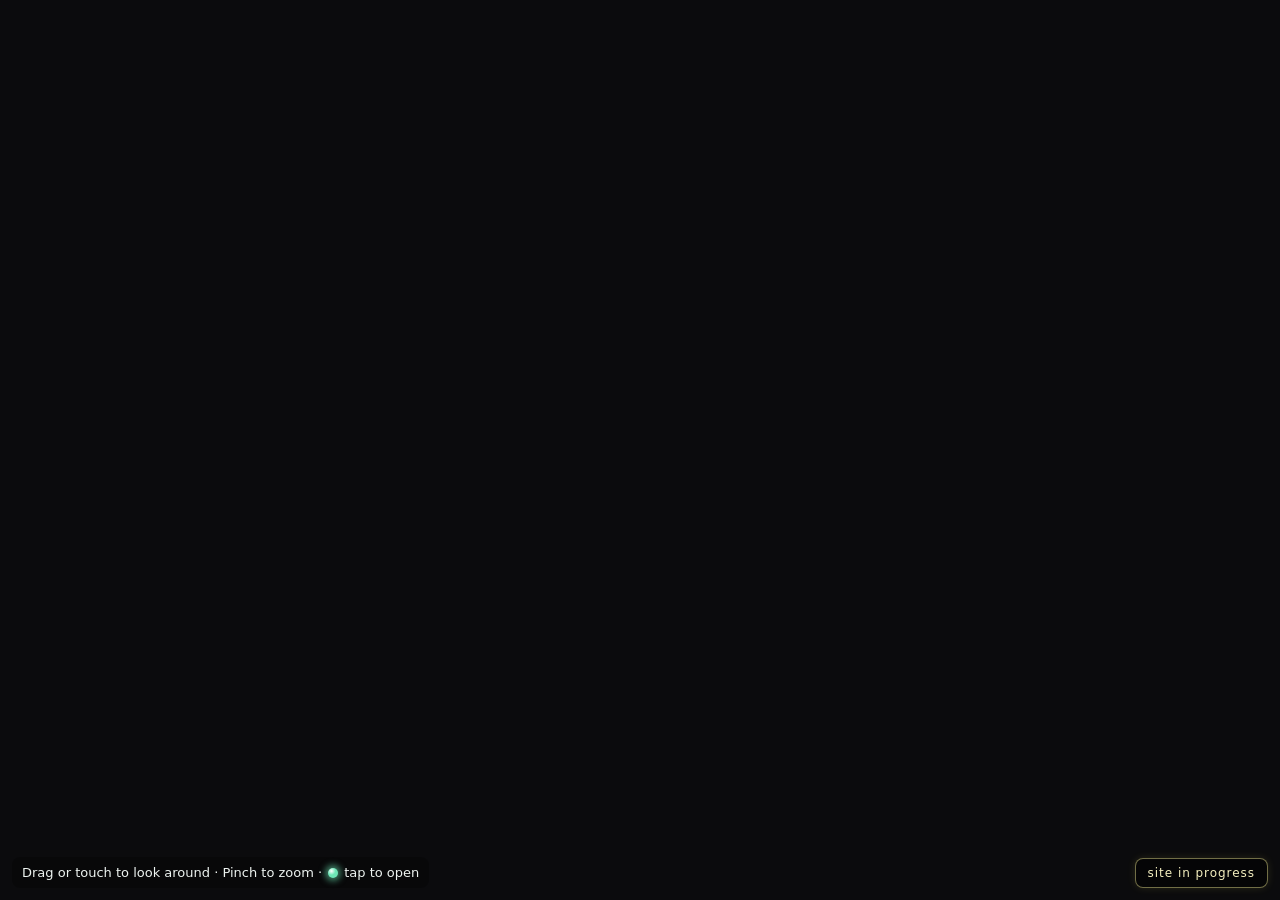
==== index.html @ 2a3e5e14 "fixing for mobile" ====
<!-- // ...existing code... -->
<!doctype html>
<html lang="en">
<head>
  <meta charset="utf-8" />
  <meta name="viewport" content="width=device-width,initial-scale=1" />
  <title>2110 Blue Lawn Road — 360° Room (Past Room)</title>

  <!-- link to external stylesheet -->
  <link rel="stylesheet" href="style.css">
</head>
<body>
  <div id="container" aria-label="360 room viewer"></div>
  <div class="hint"><span class="hint-nav">Drag or touch to look around · Pinch to zoom · </span><span class="legend-dot"></span> tap to open</div>
  <div class="wip-badge">site in progress</div>

  <!-- Overlay panels -->
  <div id="overlay" class="overlay" role="dialog" aria-hidden="true">
    <div class="panel" role="document">
      <div class="header">
        <h2 id="panel-title">Title</h2>
        <button id="closeBtn" class="close" aria-label="Close panel">✕</button>
      </div>
      <div class="content" id="panel-content">
        <!-- content injected -->
      </div>
    </div>
  </div>

  <!-- module script now in rooms.js -->
  <script type="module" src="rooms.js"></script>
</body>
</html>
<!-- // ...existing code... -->
---- style.css ----
:root {
  --bg: #0b0b0d;
  --panel-bg: rgba(10,10,12,0.96);
  --accent: #6ee7b7;
  --muted: #9aa3a8;
}
html,body { height:100%; margin:0; background:var(--bg); color:#ddd; font-family: Inter, Roboto, system-ui, sans-serif; -webkit-font-smoothing:antialiased; -moz-osx-font-smoothing:grayscale; }
#container { width:100%; height:100vh; position:relative; overflow:hidden; touch-action: none; }
canvas { display:block; width:100%; height:100%; }

/* Hotspot labels (HTML) */
.hotspot-label {
  position:absolute;
  transform:translate(-50%,-100%);
  pointer-events:none;
  color: #fff;
  font-size:13px;
  padding:6px 8px;
  background: linear-gradient(180deg, rgba(0,0,0,0.6), rgba(0,0,0,0.4));
  border-radius:6px;
  border:1px solid rgba(255,255,255,0.04);
  white-space:nowrap;
  opacity:0;
  transition:opacity .18s ease, transform .18s ease;
  will-change: transform, opacity;
}
.hotspot-label.visible { opacity:1; transform:translate(-50%,-120%) scale(1); pointer-events:auto; }

/* Hotspot screen dot (for click/tap) */
.hotspot-dot {
  position:absolute;
  width:18px;
  height:18px;
  border-radius:50%;
  background: radial-gradient(circle at 30% 30%, #fff 0%, transparent 45%), rgba(110,231,183,0.14);
  box-shadow: 0 0 14px 6px rgba(110,231,183,0.12), 0 0 28px 1px rgba(110,231,183,0.06);
  transform:translate(-50%,-50%);
  pointer-events:none;
}

/* Overlay panel */
.overlay {
  position:fixed;
  left:0; right:0; bottom:0;
  top:0;
  display:flex;
  align-items:center;
  justify-content:center;
  background: rgba(2,2,3,0.45);
  z-index:50;
  opacity:0;
  pointer-events:none;
  transition:opacity .28s ease;
}
.overlay.active {
  opacity:1;
  pointer-events:auto;
}
.panel {
  width:min(960px,96%);
  max-height:88vh;
  background: rgba(255,255,255,0.13);
  backdrop-filter: blur(26px) saturate(1.5);
  -webkit-backdrop-filter: blur(26px) saturate(1.5);
  border-radius:10px;
  border: 1px solid rgba(255,255,255,0.52);
  box-shadow: 0 12px 48px rgba(0,0,0,0.35), inset 0 1px 0 rgba(255,255,255,0.18);
  overflow:hidden;
  color:#fff;
  transform: translateY(16px);
  transition: transform .28s ease, opacity .28s ease;
  opacity:0;
}
.overlay.active .panel { transform: translateY(0); opacity:1; }

.panel .header {
  display:flex;
  align-items:center;
  justify-content:space-between;
  padding:14px 18px;
  border-bottom: 1px solid rgba(255,255,255,0.18);
  background: rgba(255,255,255,0.08);
}
.panel h2 { margin:0; font-size:16px; letter-spacing:0.2px; color:#fff; }
.close {
  background:transparent;
  border:0;
  color:rgba(255,255,255,0.6);
  font-size:18px;
  cursor:pointer;
  padding:6px;
}
.panel .content {
  padding:18px;
  overflow:auto;
  color:#eef2f0;
  background: transparent;
}

.text-scroll { max-height:60vh; overflow:auto; line-height:1.55; color:#eef2f0; font-size:15px; }
.text-scroll p { margin-top:0; margin-bottom:1em; color:#eef2f0; }
.muted { color:var(--muted); font-size:13px; }

.media { display:flex; gap:12px; flex-direction:column; align-items:stretch; }
video, img { width:100%; height:auto; border-radius:6px; background:#000; }
audio { width:100%; }

/* Room navigation bar */
#room-nav {
  position: fixed;
  top: 16px;
  left: 50%;
  transform: translateX(-50%);
  display: flex;
  gap: 8px;
  z-index: 100;
  pointer-events: auto;
}
.room-btn {
  background: rgba(10,10,12,0.78);
  border: 1px solid rgba(255,255,255,0.12);
  color: var(--muted);
  font-family: Inter, Roboto, system-ui, sans-serif;
  font-size: 13px;
  padding: 8px 16px;
  border-radius: 20px;
  cursor: pointer;
  transition: background .18s, color .18s, border-color .18s;
  white-space: nowrap;
  backdrop-filter: blur(6px);
  -webkit-backdrop-filter: blur(6px);
}
.room-btn:hover:not(:disabled) {
  background: rgba(110,231,183,0.12);
  border-color: rgba(110,231,183,0.35);
  color: #fff;
}
.room-btn.active {
  background: rgba(110,231,183,0.15);
  border-color: var(--accent);
  color: var(--accent);
}
.room-btn:disabled {
  opacity: 0.35;
  cursor: not-allowed;
}

/* Tiny UI hint */
.hint {
  position: absolute;
  left:12px;
  bottom:12px;
  font-size:13px;
  color:#eef4f1;
  background: rgba(0,0,0,0.28);
  padding:8px 10px;
  border-radius:8px;
  z-index:10;
  user-select:none;
  display: flex;
  align-items: center;
  gap: 6px;
}

/* Legend dot (matches 3-D hotspot appearance) */
.legend-dot {
  display: inline-block;
  flex-shrink: 0;
  width: 10px;
  height: 10px;
  border-radius: 50%;
  background: radial-gradient(circle at 35% 30%, #fff 0%, transparent 42%), #6ee7b7;
  box-shadow: 0 0 6px 3px rgba(110,231,183,0.55);
  animation: legend-pulse 3.2s ease-in-out infinite;
}

@keyframes legend-pulse {
  0%, 100% { transform: scale(1);    box-shadow: 0 0 5px 2px rgba(110,231,183,0.45); }
  50%       { transform: scale(1.4); box-shadow: 0 0 10px 5px rgba(110,231,183,0.8); }
}

/* Click / tap icon shown below each hotspot dot */
.hotspot-click-icon {
  position: absolute;
  transform: translate(-50%, 0);
  font-size: 20px;
  pointer-events: none;
  color: #6ee7b7;
  text-shadow: 0 0 8px rgba(110,231,183,0.9), 0 0 18px rgba(110,231,183,0.5);
  opacity: 0;
  transition: opacity 0.25s ease;
  animation: click-tap 2.8s ease-in-out infinite;
}
.hotspot-click-icon.visible { opacity: 1; }

@keyframes click-tap {
  0%   { transform: translate(-50%, 0)   scale(1);    opacity: 0.7;  }
  12%  { transform: translate(-50%, 2px) scale(0.78); opacity: 1;    }
  24%  { transform: translate(-50%, 0)   scale(1.28); opacity: 0.85; }
  36%  { transform: translate(-50%, 0)   scale(1);    opacity: 0.7;  }
  100% { transform: translate(-50%, 0)   scale(1);    opacity: 0.7;  }
}
/* Background audio toggle */
#audio-btn {
  position: fixed;
  top: 16px;
  right: 16px;
  width: 36px;
  height: 36px;
  border-radius: 50%;
  background: rgba(10,10,12,0.78);
  border: 1px solid rgba(255,255,255,0.12);
  color: var(--accent);
  font-size: 15px;
  cursor: pointer;
  z-index: 100;
  display: flex;
  align-items: center;
  justify-content: center;
  backdrop-filter: blur(6px);
  -webkit-backdrop-filter: blur(6px);
  transition: background .18s, border-color .18s, color .18s;
}
#audio-btn:hover {
  background: rgba(110,231,183,0.15);
  border-color: rgba(110,231,183,0.4);
}
#audio-btn.muted {
  color: var(--muted);
  border-color: rgba(255,255,255,0.08);
}

/* Work-in-progress badge */
.wip-badge {
  position: fixed;
  bottom: 12px;
  right: 12px;
  font-size: 12px;
  letter-spacing: 0.08em;
  text-transform: lowercase;
  color: #f5f0c0;
  background: rgba(0,0,0,0.52);
  padding: 7px 12px;
  border-radius: 8px;
  border: 1px solid rgba(245,240,150,0.45);
  box-shadow: 0 0 8px rgba(245,240,100,0.12);
  z-index: 10;
  user-select: none;
}

@media (max-width:640px) {
  .panel { width:96%; }
  .hotspot-label { font-size:12px; padding:6px; }

  /* Shrink nav buttons so they fit without reaching the audio button */
  .room-btn { font-size: 11px; padding: 6px 10px; }

  /* Drop audio button below the nav row so they don't overlap */
  #audio-btn { top: 62px; }

  /* Hide long navigation hint — keep only the legend + tap cue */
  .hint-nav { display: none; }
  .hint { font-size: 12px; padding: 6px 8px; }

  /* Tighten WIP badge slightly */
  .wip-badge { font-size: 11px; padding: 5px 9px; }
}
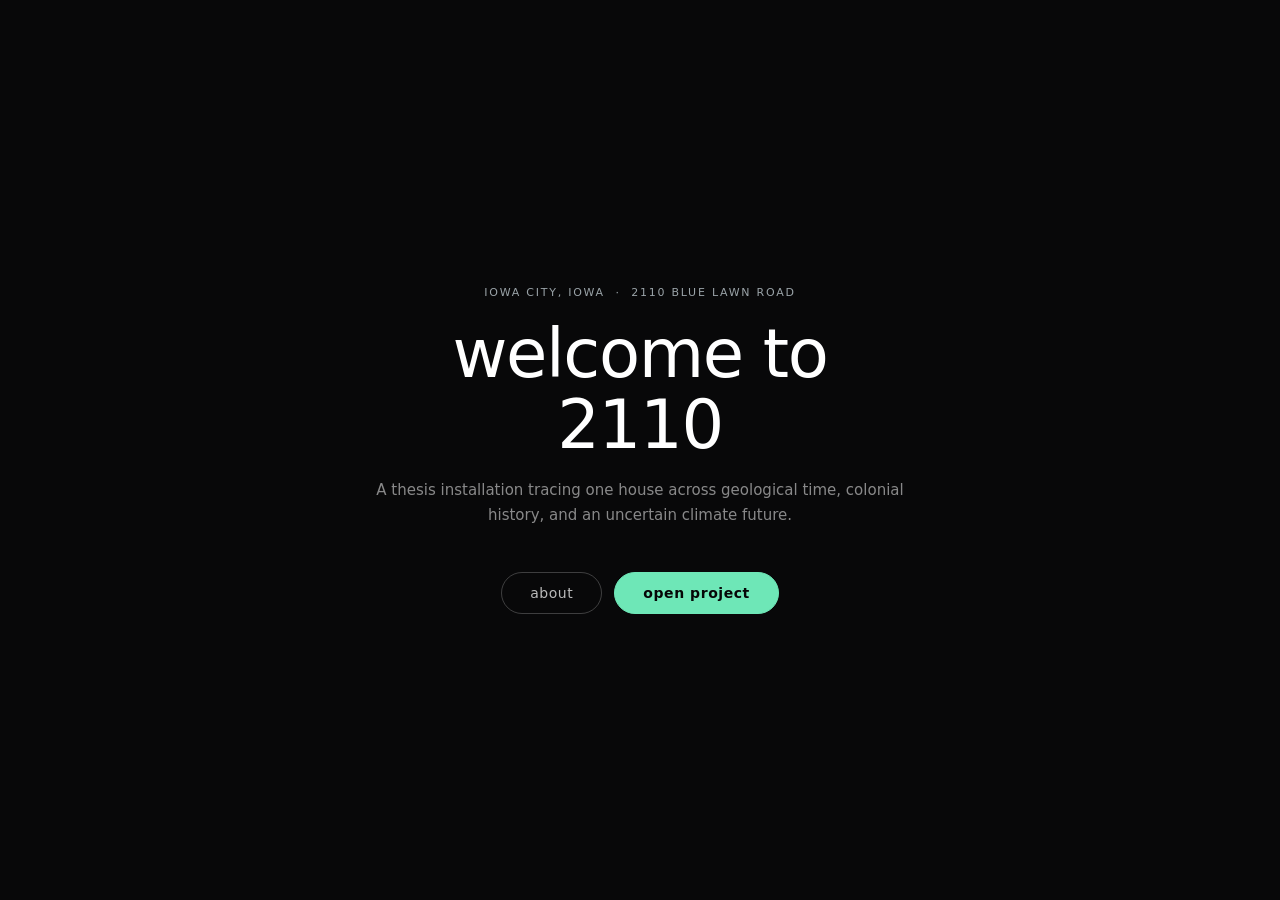
==== commit e3f0a1b5: "polishing" ====
--- a/index.html
+++ b/index.html
@@ -1,34 +1,93 @@
-<!-- // ...existing code... -->
 <!doctype html>
 <html lang="en">
 <head>
   <meta charset="utf-8" />
   <meta name="viewport" content="width=device-width,initial-scale=1" />
-  <title>2110 Blue Lawn Road — 360° Room (Past Room)</title>
-
-  <!-- link to external stylesheet -->
+  <title>2110 Blue Lawn Road</title>
   <link rel="stylesheet" href="style.css">
 </head>
 <body>
-  <div id="container" aria-label="360 room viewer"></div>
-  <div class="hint"><span class="hint-nav">Drag or touch to look around · Pinch to zoom · </span><span class="legend-dot"></span> tap to open</div>
-  <div class="wip-badge">site in progress</div>
 
-  <!-- Overlay panels -->
-  <div id="overlay" class="overlay" role="dialog" aria-hidden="true">
-    <div class="panel" role="document">
-      <div class="header">
-        <h2 id="panel-title">Title</h2>
-        <button id="closeBtn" class="close" aria-label="Close panel">✕</button>
+  <!-- Entry screen -->
+  <div id="entry-screen">
+    <div id="entry-content">
+      <p class="entry-eyebrow">Iowa City, Iowa &nbsp;·&nbsp; 2110 Blue Lawn Road</p>
+      <h1 class="entry-title">welcome to 2110</h1>
+      <p class="entry-subtitle">A thesis installation tracing one house across geological time, colonial history, and an uncertain climate future.</p>
+      <div class="entry-actions">
+        <button id="entry-about-btn" class="entry-btn entry-btn--ghost">about</button>
+        <button id="entry-enter-btn" class="entry-btn entry-btn--primary">open project</button>
       </div>
-      <div class="content" id="panel-content">
-        <!-- content injected -->
+    </div>
+    <!-- About description panel inside entry screen -->
+    <div id="entry-about" class="entry-about-panel" aria-hidden="true">
+      <button id="entry-about-close" class="entry-about-close" aria-label="Close">✕</button>
+      <h2 class="entry-about-heading">about this work</h2>
+      <p>
+        <em>2110</em> is a thesis installation examining 2110 Blue Lawn Road, Iowa City — a mid-century ranch house — through deep time. The work moves backward through 375 million years of geology, Indigenous land stewardship, colonial dispossession, and the modern housing market, then projects forward to the year 2110 using climate modeling under the IPCC's SSP2-4.5 scenario.
+      </p>
+      <p>
+        The installation is structured as three rooms: <strong>The Past Room</strong>, which holds archival documents, audio, and ecological footage; <strong>The Present Room</strong>, a portrait of the house today; and <strong>The Future Room</strong>, where a climate model runs live on the wall screen, speculating on what the house — and the idea of home — might become.
+      </p>
+      <p class="entry-about-muted">
+        Thesis — Parsons School of Design, 2025 &nbsp;·&nbsp; site in progress
+      </p>
+      <button id="entry-about-enter" class="entry-btn entry-btn--primary" style="margin-top:1.5rem;">open project</button>
+    </div>
+  </div>
+
+  <!-- Main experience (rendered behind entry screen) -->
+  <div id="app">
+    <div id="container" aria-label="360 room viewer"></div>
+    <div class="hint"><span class="hint-nav">Drag or touch to look around · Pinch to zoom · </span><span class="legend-dot"></span> tap to open</div>
+    <div class="wip-badge">site in progress</div>
+
+    <!-- Overlay panels -->
+    <div id="overlay" class="overlay" role="dialog" aria-hidden="true">
+      <div class="panel" role="document">
+        <div class="header">
+          <h2 id="panel-title">Title</h2>
+          <button id="closeBtn" class="close" aria-label="Close panel">✕</button>
+        </div>
+        <div class="content" id="panel-content">
+          <!-- content injected -->
+        </div>
       </div>
     </div>
   </div>
 
-  <!-- module script now in rooms.js -->
   <script type="module" src="rooms.js"></script>
+
+  <script>
+    (function () {
+      const entryScreen  = document.getElementById('entry-screen');
+      const app          = document.getElementById('app');
+      const aboutPanel   = document.getElementById('entry-about');
+      const aboutBtn     = document.getElementById('entry-about-btn');
+      const aboutClose   = document.getElementById('entry-about-close');
+      const enterBtn     = document.getElementById('entry-enter-btn');
+      const aboutEnter   = document.getElementById('entry-about-enter');
+
+      function openAbout() {
+        aboutPanel.removeAttribute('aria-hidden');
+        aboutPanel.classList.add('visible');
+      }
+      function closeAbout() {
+        aboutPanel.setAttribute('aria-hidden', 'true');
+        aboutPanel.classList.remove('visible');
+      }
+      function enterProject() {
+        entryScreen.classList.add('dismissed');
+        // app is always rendered; entry screen just sat on top
+        // Remove entry screen from DOM after animation
+        entryScreen.addEventListener('transitionend', () => entryScreen.remove(), { once: true });
+      }
+
+      aboutBtn.addEventListener('click', openAbout);
+      aboutClose.addEventListener('click', closeAbout);
+      enterBtn.addEventListener('click', enterProject);
+      aboutEnter.addEventListener('click', enterProject);
+    })();
+  </script>
 </body>
-</html>
-<!-- // ...existing code... -->+</html>
--- a/style.css
+++ b/style.css
@@ -1,4 +1,149 @@
 
+/* ── Entry / Landing screen ──────────────────────────────────────────────── */
+#entry-screen {
+  position: fixed;
+  inset: 0;
+  z-index: 200;
+  display: flex;
+  align-items: center;
+  justify-content: center;
+  background: #080809;
+  transition: opacity 0.55s ease, transform 0.55s ease;
+}
+#entry-screen.dismissed {
+  opacity: 0;
+  pointer-events: none;
+  transform: scale(1.03);
+}
+
+#entry-content {
+  text-align: center;
+  padding: 0 24px;
+  max-width: 560px;
+}
+
+.entry-eyebrow {
+  margin: 0 0 20px;
+  font-size: 11px;
+  letter-spacing: 0.16em;
+  text-transform: uppercase;
+  color: var(--muted);
+}
+
+.entry-title {
+  margin: 0 0 18px;
+  font-size: clamp(2.4rem, 7vw, 4.2rem);
+  font-weight: 300;
+  letter-spacing: -0.02em;
+  color: #fff;
+  line-height: 1.05;
+}
+
+.entry-subtitle {
+  margin: 0 0 44px;
+  font-size: 15px;
+  line-height: 1.65;
+  color: rgba(255,255,255,0.52);
+  font-weight: 300;
+}
+
+.entry-actions {
+  display: flex;
+  gap: 12px;
+  justify-content: center;
+  flex-wrap: wrap;
+}
+
+.entry-btn {
+  font-family: inherit;
+  font-size: 14px;
+  letter-spacing: 0.04em;
+  padding: 12px 28px;
+  border-radius: 50px;
+  cursor: pointer;
+  transition: background 0.2s, color 0.2s, border-color 0.2s, box-shadow 0.2s;
+  white-space: nowrap;
+}
+.entry-btn--ghost {
+  background: transparent;
+  border: 1px solid rgba(255,255,255,0.22);
+  color: rgba(255,255,255,0.72);
+}
+.entry-btn--ghost:hover {
+  background: rgba(255,255,255,0.06);
+  border-color: rgba(255,255,255,0.4);
+  color: #fff;
+}
+.entry-btn--primary {
+  background: var(--accent);
+  border: 1px solid var(--accent);
+  color: #060607;
+  font-weight: 600;
+}
+.entry-btn--primary:hover {
+  background: #9af4d0;
+  border-color: #9af4d0;
+  box-shadow: 0 0 20px rgba(110,231,183,0.35);
+}
+
+/* About description panel (shown over entry screen) */
+.entry-about-panel {
+  position: absolute;
+  inset: 0;
+  display: flex;
+  flex-direction: column;
+  align-items: center;
+  justify-content: center;
+  padding: 40px 24px;
+  background: rgba(8,8,9,0.96);
+  opacity: 0;
+  pointer-events: none;
+  transition: opacity 0.3s ease;
+  text-align: center;
+  box-sizing: border-box;
+  overflow-y: auto;
+  -webkit-overflow-scrolling: touch;
+}
+.entry-about-panel.visible {
+  opacity: 1;
+  pointer-events: auto;
+}
+.entry-about-close {
+  position: absolute;
+  top: 16px;
+  right: 16px;
+  background: transparent;
+  border: 0;
+  color: rgba(255,255,255,0.45);
+  font-size: 18px;
+  cursor: pointer;
+  padding: 6px 10px;
+}
+.entry-about-close:hover { color: #fff; }
+.entry-about-heading {
+  margin: 0 0 20px;
+  font-size: 18px;
+  font-weight: 400;
+  letter-spacing: 0.04em;
+  color: #fff;
+}
+.entry-about-panel p {
+  margin: 0 0 1em;
+  font-size: 14px;
+  line-height: 1.7;
+  color: rgba(255,255,255,0.68);
+  max-width: 460px;
+}
+.entry-about-muted {
+  font-size: 12px !important;
+  color: var(--muted) !important;
+  letter-spacing: 0.06em;
+}
+
+/* App wrapper — always rendered; entry screen sits on top */
+#app { width: 100%; height: 100%; }
+
+/* ── Root variables ──────────────────────────────────────────────────────── */
 :root {
   --bg: #0b0b0d;
   --panel-bg: rgba(10,10,12,0.96);
@@ -118,18 +263,19 @@
   pointer-events: auto;
 }
 .room-btn {
-  background: rgba(10,10,12,0.78);
+  background: rgba(10,10,12,0.88);
   border: 1px solid rgba(255,255,255,0.12);
   color: var(--muted);
   font-family: Inter, Roboto, system-ui, sans-serif;
   font-size: 13px;
+  font-weight: 500;
   padding: 8px 16px;
   border-radius: 20px;
   cursor: pointer;
   transition: background .18s, color .18s, border-color .18s;
   white-space: nowrap;
-  backdrop-filter: blur(6px);
-  -webkit-backdrop-filter: blur(6px);
+  backdrop-filter: blur(12px);
+  -webkit-backdrop-filter: blur(12px);
 }
 .room-btn:hover:not(:disabled) {
   background: rgba(110,231,183,0.12);
@@ -137,7 +283,7 @@
   color: #fff;
 }
 .room-btn.active {
-  background: rgba(110,231,183,0.15);
+  background: rgba(20,48,38,0.96);
   border-color: var(--accent);
   color: var(--accent);
 }
@@ -265,4 +411,29 @@
 
   /* Tighten WIP badge slightly */
   .wip-badge { font-size: 11px; padding: 5px 9px; }
-}
+
+  /* Entry screen — tighter vertical rhythm on small screens */
+  #entry-content { padding: 0 20px; }
+  .entry-eyebrow { margin-bottom: 14px; }
+  .entry-title { margin-bottom: 14px; }
+  .entry-subtitle { margin-bottom: 32px; font-size: 14px; }
+  .entry-btn { padding: 13px 24px; font-size: 13px; }
+
+  /* About panel — less top/bottom padding, scrollable */
+  .entry-about-panel { padding: 60px 20px 32px; justify-content: flex-start; }
+  .entry-about-heading { font-size: 16px; margin-bottom: 14px; }
+  .entry-about-panel p { font-size: 13px; }
+}
+
+/* Touch active state for entry buttons (hover doesn't fire on touch) */
+@media (hover: none) {
+  .entry-btn--ghost:active {
+    background: rgba(255,255,255,0.06);
+    border-color: rgba(255,255,255,0.4);
+    color: #fff;
+  }
+  .entry-btn--primary:active {
+    background: #9af4d0;
+    box-shadow: 0 0 20px rgba(110,231,183,0.35);
+  }
+}
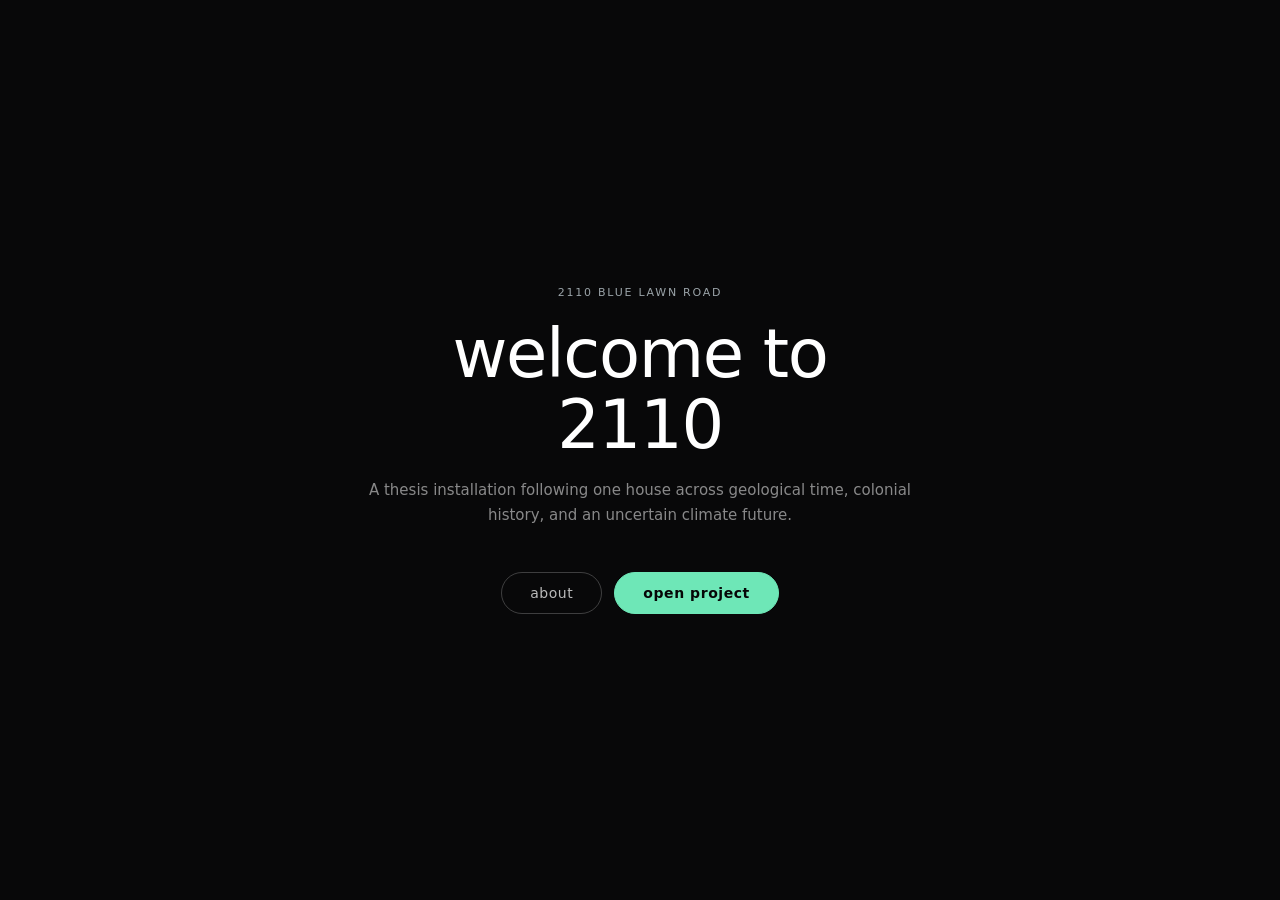
==== commit e6c3fbdc: "text updates" ====
--- a/index.html
+++ b/index.html
@@ -11,9 +11,9 @@
   <!-- Entry screen -->
   <div id="entry-screen">
     <div id="entry-content">
-      <p class="entry-eyebrow">Iowa City, Iowa &nbsp;·&nbsp; 2110 Blue Lawn Road</p>
+      <p class="entry-eyebrow">2110 Blue Lawn Road</p>
       <h1 class="entry-title">welcome to 2110</h1>
-      <p class="entry-subtitle">A thesis installation tracing one house across geological time, colonial history, and an uncertain climate future.</p>
+      <p class="entry-subtitle">A thesis installation following one house across geological time, colonial history, and an uncertain climate future.</p>
       <div class="entry-actions">
         <button id="entry-about-btn" class="entry-btn entry-btn--ghost">about</button>
         <button id="entry-enter-btn" class="entry-btn entry-btn--primary">open project</button>
@@ -24,13 +24,15 @@
       <button id="entry-about-close" class="entry-about-close" aria-label="Close">✕</button>
       <h2 class="entry-about-heading">about this work</h2>
       <p>
-        <em>2110</em> is a thesis installation examining 2110 Blue Lawn Road, Iowa City — a mid-century ranch house — through deep time. The work moves backward through 375 million years of geology, Indigenous land stewardship, colonial dispossession, and the modern housing market, then projects forward to the year 2110 using climate modeling under the IPCC's SSP2-4.5 scenario.
+        <em>2110</em> is a thesis installation examining 2110 Blue Lawn Road, the address of a house in the American midwest. It's a mid-century ranch house with a story that moves deep through time. The work moves backward through 400 million years of geology, Indigenous land stewardship, colonial transformations, and the modern housing market. Then it projects forward to the year 2110 using climate modeling under the IPCC's SSP2-4.5 scenario.
       </p>
       <p>
-        The installation is structured as three rooms: <strong>The Past Room</strong>, which holds archival documents, audio, and ecological footage; <strong>The Present Room</strong>, a portrait of the house today; and <strong>The Future Room</strong>, where a climate model runs live on the wall screen, speculating on what the house — and the idea of home — might become.
+        The installation is structured as three rooms: <strong>The Past Room</strong>, which holds archival documents, audio, and ecological footage; <strong>The Present Room</strong>, a portrait of the house today; and <strong>The Future Room</strong>, where a climate model runs live on the wall screen, speculating on what the house--and the idea of home--might become. 
+      </p>
+      <p>Welcome to 2110.
       </p>
       <p class="entry-about-muted">
-        Thesis — Parsons School of Design, 2025 &nbsp;·&nbsp; site in progress
+        Thesis &nbsp;·&nbsp; Parsons School of Design, 2026 &nbsp;·&nbsp; site in progress
       </p>
       <button id="entry-about-enter" class="entry-btn entry-btn--primary" style="margin-top:1.5rem;">open project</button>
     </div>
--- a/style.css
+++ b/style.css
@@ -172,6 +172,17 @@
 }
 .hotspot-label.visible { opacity:1; transform:translate(-50%,-120%) scale(1); pointer-events:auto; }
 
+.label-tap-hint {
+  display: none;
+  font-size: 10px;
+  color: rgba(255,255,255,0.45);
+  margin-top: 3px;
+  letter-spacing: 0.04em;
+}
+@media (hover: none) {
+  .label-tap-hint { display: block; }
+}
+
 /* Hotspot screen dot (for click/tap) */
 .hotspot-dot {
   position:absolute;
@@ -347,6 +358,112 @@
   36%  { transform: translate(-50%, 0)   scale(1);    opacity: 0.7;  }
   100% { transform: translate(-50%, 0)   scale(1);    opacity: 0.7;  }
 }
+/* ── Room loader spinner ─────────────────────────────────────────────────── */
+#room-loader {
+  position: fixed;
+  inset: 0;
+  z-index: 150;
+  display: flex;
+  align-items: center;
+  justify-content: center;
+  pointer-events: none;
+  opacity: 0;
+  transition: opacity 0.2s;
+}
+#room-loader.active { opacity: 1; }
+#room-loader::after {
+  content: '';
+  width: 32px;
+  height: 32px;
+  border: 2px solid rgba(110,231,183,0.2);
+  border-top-color: var(--accent);
+  border-radius: 50%;
+  animation: spin 0.7s linear infinite;
+}
+@keyframes spin { to { transform: rotate(360deg); } }
+
+/* ── Fullscreen button ───────────────────────────────────────────────────── */
+#fs-btn {
+  position: fixed;
+  bottom: 56px;
+  right: 12px;
+  width: 36px;
+  height: 36px;
+  border-radius: 50%;
+  background: rgba(10,10,12,0.78);
+  border: 1px solid rgba(255,255,255,0.12);
+  color: rgba(255,255,255,0.6);
+  cursor: pointer;
+  z-index: 100;
+  display: flex;
+  align-items: center;
+  justify-content: center;
+  backdrop-filter: blur(6px);
+  -webkit-backdrop-filter: blur(6px);
+  transition: background .18s, border-color .18s, color .18s;
+}
+#fs-btn:hover {
+  background: rgba(110,231,183,0.12);
+  border-color: rgba(110,231,183,0.35);
+  color: var(--accent);
+}
+
+/* ── Link loading overlay ────────────────────────────────────────────────── */
+#link-loader {
+  position: fixed;
+  inset: 0;
+  z-index: 300;
+  background: #000;
+  display: flex;
+  flex-direction: column;
+  align-items: center;
+  justify-content: center;
+  gap: 24px;
+  opacity: 0;
+  pointer-events: none;
+  transition: opacity 0.35s ease;
+}
+#link-loader.active {
+  opacity: 1;
+  pointer-events: auto;
+}
+.link-loader-ring {
+  width: 56px;
+  height: 56px;
+  border-radius: 50%;
+  border: 2.5px solid rgba(255,150,180,0.18);
+  border-top-color: #ff8fb2;
+  animation: spin 0.9s linear infinite, pulse-pink 1.8s ease-in-out infinite;
+  box-shadow: 0 0 18px rgba(255,143,178,0.35);
+}
+@keyframes pulse-pink {
+  0%, 100% { box-shadow: 0 0 12px rgba(255,143,178,0.3); }
+  50%       { box-shadow: 0 0 28px rgba(255,143,178,0.7); }
+}
+.link-loader-text {
+  margin: 0;
+  font-family: Inter, Roboto, system-ui, sans-serif;
+  font-size: 12px;
+  letter-spacing: 0.12em;
+  text-transform: lowercase;
+  color: rgba(255,255,255,0.45);
+}
+
+/* ── Scroll hint ─────────────────────────────────────────────────────────── */
+.scroll-hint {
+  text-align: center;
+  font-size: 12px;
+  color: var(--muted);
+  padding: 10px 0 4px;
+  letter-spacing: 0.05em;
+  transition: opacity 0.3s ease;
+}
+
+/* ── Panel close button — larger tap target on mobile ────────────────────── */
+@media (max-width: 640px) {
+  .close { padding: 10px 14px; font-size: 20px; }
+}
+
 /* Background audio toggle */
 #audio-btn {
   position: fixed;
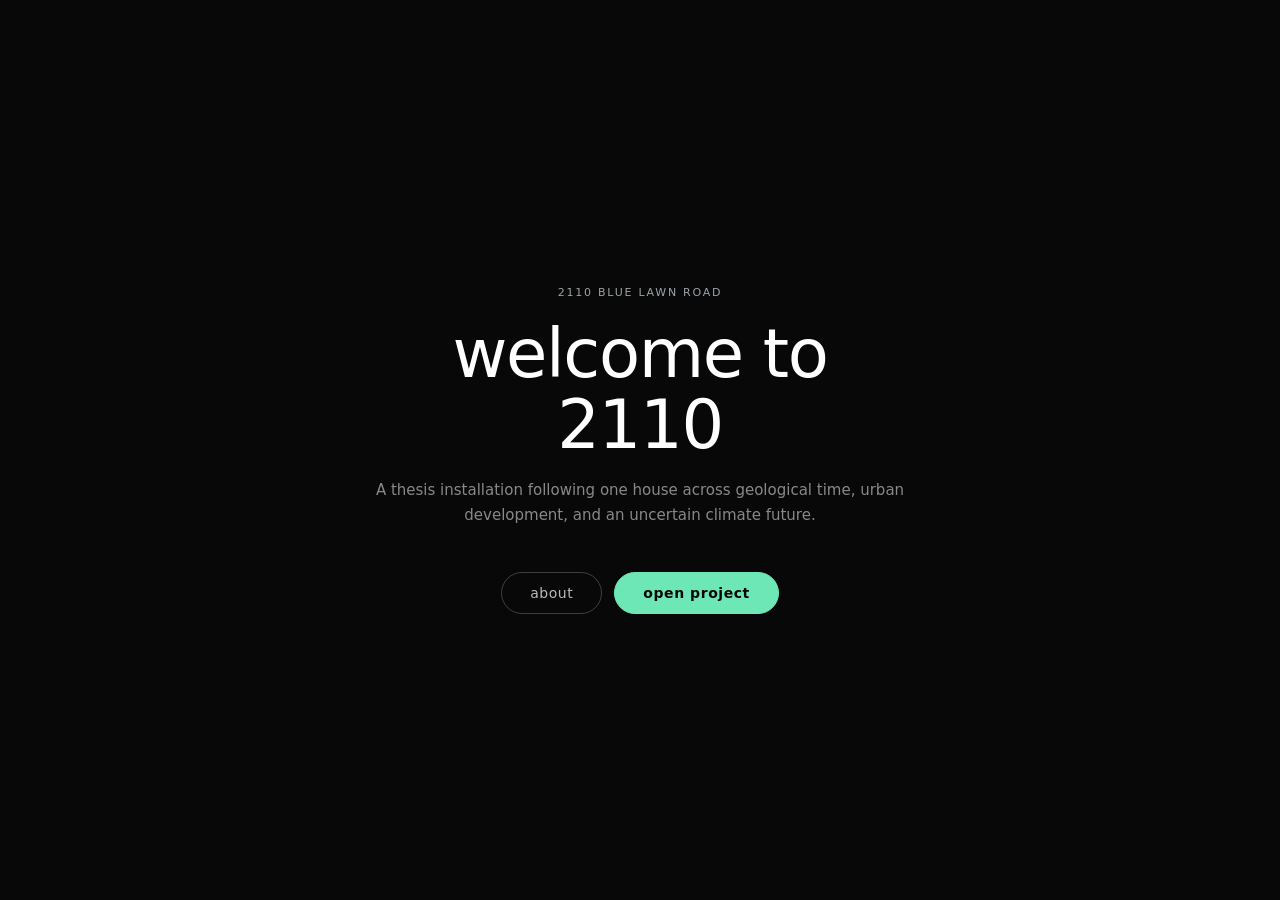
==== commit 1cd6c96d: "table of contents, extended description + context" ====
--- a/index.html
+++ b/index.html
@@ -13,7 +13,7 @@
     <div id="entry-content">
       <p class="entry-eyebrow">2110 Blue Lawn Road</p>
       <h1 class="entry-title">welcome to 2110</h1>
-      <p class="entry-subtitle">A thesis installation following one house across geological time, colonial history, and an uncertain climate future.</p>
+      <p class="entry-subtitle">A thesis installation following one house across geological time, urban development, and an uncertain climate future.</p>
       <div class="entry-actions">
         <button id="entry-about-btn" class="entry-btn entry-btn--ghost">about</button>
         <button id="entry-enter-btn" class="entry-btn entry-btn--primary">open project</button>
@@ -27,10 +27,19 @@
         <em>2110</em> is a thesis installation examining 2110 Blue Lawn Road, the address of a house in the American midwest. It's a mid-century ranch house with a story that moves deep through time. The work moves backward through 400 million years of geology, Indigenous land stewardship, colonial transformations, and the modern housing market. Then it projects forward to the year 2110 using climate modeling under the IPCC's SSP2-4.5 scenario.
       </p>
       <p>
-        The installation is structured as three rooms: <strong>The Past Room</strong>, which holds archival documents, audio, and ecological footage; <strong>The Present Room</strong>, a portrait of the house today; and <strong>The Future Room</strong>, where a climate model runs live on the wall screen, speculating on what the house--and the idea of home--might become. 
+        The installation is structured as three rooms: <strong>The Past Room</strong>, which holds archival documents, audio, and ecological footage; <strong>The Present Room</strong>, a portrait of the house today; and <strong>The Future Room</strong>, where a climate model runs live on the wall screen, speculating on what the house--and the idea of home--might become.
       </p>
-      <p>Welcome to 2110.
-      </p>
+      <p>Welcome to 2110.</p>
+
+      <p class="entry-about-label">the problem</p>
+      <p>Climate change is accelerating material degradation, insurance market withdrawal, and financial risk for property owners. Most risk assessments remain regional and abstract. This project asks what it looks like to assess climate risk at the scale of a single address.</p>
+
+      <p class="entry-about-label">methods</p>
+      <p>The climate model draws on ERA5 reanalysis data (1940-present), CMIP6 multi-model ensemble outputs (EC-Earth3P-HR, MPI-ESM1-2-XR, MRI-AGCM3-2-S), and IPCC AR6 delta-scaling under SSP2-4.5, the "middle of the road" emissions scenario used in most near-term adaptation planning. A physics-based materials degradation framework translates climate projections into property-specific maintenance cost trajectories and structural vulnerability estimates.</p>
+
+      <p class="entry-about-label">applications</p>
+      <p>The methodology is applicable to insurance underwriting, real estate due diligence, and adaptive building management, wherever a property's climate risk needs to be understood at the scale of the structure rather than the region.</p>
+
       <p class="entry-about-muted">
         Thesis &nbsp;·&nbsp; Parsons School of Design, 2026 &nbsp;·&nbsp; site in progress
       </p>
@@ -43,6 +52,43 @@
     <div id="container" aria-label="360 room viewer"></div>
     <div class="hint"><span class="hint-nav">Drag or touch to look around · Pinch to zoom · </span><span class="legend-dot"></span> tap to open</div>
     <div class="wip-badge">site in progress</div>
+
+    <!-- Table of contents -->
+    <button id="toc-btn" aria-label="Table of contents" aria-expanded="false">contents</button>
+    <div id="toc-panel" aria-hidden="true">
+      <div class="toc-header">
+        <span class="toc-title">contents</span>
+        <button id="toc-close" aria-label="Close contents">✕</button>
+      </div>
+      <nav class="toc-nav">
+        <div class="toc-section">
+          <div class="toc-room-label">the past room</div>
+          <ul>
+            <li><button class="toc-item" data-room="0" data-hotspot="books">Land History</button></li>
+            <li><button class="toc-item" data-room="0" data-hotspot="radio">Audio Archive</button></li>
+            <li><button class="toc-item" data-room="0" data-hotspot="tv">Visual Artifact</button></li>
+            <li><button class="toc-item" data-room="0" data-hotspot="video1">Window: Wagtail</button></li>
+            <li><button class="toc-item" data-room="0" data-hotspot="video2">Window: Harebells</button></li>
+            <li><button class="toc-item" data-room="0" data-hotspot="video3">Window: Plant Sways</button></li>
+            <li><button class="toc-item" data-room="0" data-hotspot="video4">Window: Field</button></li>
+          </ul>
+        </div>
+        <div class="toc-section">
+          <div class="toc-room-label">the present room</div>
+          <ul>
+            <li><button class="toc-item" data-room="1" data-hotspot="books2">Book 2 — The Present</button></li>
+          </ul>
+        </div>
+        <div class="toc-section">
+          <div class="toc-room-label">the future room</div>
+          <ul>
+            <li><button class="toc-item" data-room="2" data-hotspot="books3">Book 3 — The Future</button></li>
+            <li><button class="toc-item toc-item--link" data-room="2" data-hotspot="screen-left">Climate Projection ↗</button></li>
+            <li><button class="toc-item toc-item--link" data-room="2" data-hotspot="screen-right">House Impact Model ↗</button></li>
+          </ul>
+        </div>
+      </nav>
+    </div>
 
     <!-- Overlay panels -->
     <div id="overlay" class="overlay" role="dialog" aria-hidden="true">
@@ -89,6 +135,35 @@
       aboutClose.addEventListener('click', closeAbout);
       enterBtn.addEventListener('click', enterProject);
       aboutEnter.addEventListener('click', enterProject);
+
+      // ── Table of contents ──────────────────────────────────────────────────
+      const tocBtn   = document.getElementById('toc-btn');
+      const tocPanel = document.getElementById('toc-panel');
+      const tocClose = document.getElementById('toc-close');
+
+      function openToc() {
+        tocPanel.removeAttribute('aria-hidden');
+        tocPanel.classList.add('open');
+        tocBtn.setAttribute('aria-expanded', 'true');
+      }
+      function closeToc() {
+        tocPanel.setAttribute('aria-hidden', 'true');
+        tocPanel.classList.remove('open');
+        tocBtn.setAttribute('aria-expanded', 'false');
+      }
+
+      tocBtn.addEventListener('click', () => tocPanel.classList.contains('open') ? closeToc() : openToc());
+      tocClose.addEventListener('click', closeToc);
+      tocPanel.addEventListener('click', (e) => { if (e.target === tocPanel) closeToc(); });
+
+      document.querySelectorAll('.toc-item').forEach(btn => {
+        btn.addEventListener('click', () => {
+          const roomIdx  = parseInt(btn.dataset.room, 10);
+          const hotspot  = btn.dataset.hotspot;
+          closeToc();
+          if (window.__2110goto) window.__2110goto(roomIdx, hotspot);
+        });
+      });
     })();
   </script>
 </body>
--- a/style.css
+++ b/style.css
@@ -93,8 +93,8 @@
   display: flex;
   flex-direction: column;
   align-items: center;
-  justify-content: center;
-  padding: 40px 24px;
+  justify-content: flex-start;
+  padding: 72px 24px 48px;
   background: rgba(8,8,9,0.96);
   opacity: 0;
   pointer-events: none;
@@ -138,6 +138,148 @@
   font-size: 12px !important;
   color: var(--muted) !important;
   letter-spacing: 0.06em;
+}
+.entry-about-label {
+  font-size: 10px !important;
+  letter-spacing: 0.14em;
+  text-transform: uppercase;
+  color: var(--accent) !important;
+  margin: 1.4rem 0 0.3rem !important;
+  font-weight: 600;
+}
+
+/* ── Table of contents ───────────────────────────────────────────────────── */
+#toc-btn {
+  position: fixed;
+  bottom: 56px;
+  left: 12px;
+  height: 32px;
+  padding: 0 14px;
+  border-radius: 16px;
+  background: rgba(10,10,12,0.82);
+  border: 1px solid rgba(255,255,255,0.12);
+  color: rgba(255,255,255,0.7);
+  font-family: Inter, Roboto, system-ui, sans-serif;
+  font-size: 11px;
+  letter-spacing: 0.08em;
+  text-transform: lowercase;
+  cursor: pointer;
+  z-index: 100;
+  backdrop-filter: blur(6px);
+  -webkit-backdrop-filter: blur(6px);
+  transition: background .18s, border-color .18s, color .18s;
+}
+#toc-btn:hover, #toc-btn[aria-expanded="true"] {
+  background: rgba(110,231,183,0.12);
+  border-color: rgba(110,231,183,0.35);
+  color: var(--accent);
+}
+
+#toc-panel {
+  position: fixed;
+  top: 0;
+  left: 0;
+  bottom: 0;
+  width: 280px;
+  background: rgba(10,10,14,0.96);
+  border-right: 1px solid rgba(255,255,255,0.08);
+  backdrop-filter: blur(16px);
+  -webkit-backdrop-filter: blur(16px);
+  z-index: 200;
+  display: flex;
+  flex-direction: column;
+  transform: translateX(-100%);
+  transition: transform 0.28s cubic-bezier(0.4,0,0.2,1);
+  overflow-y: auto;
+}
+#toc-panel.open { transform: translateX(0); }
+
+.toc-header {
+  display: flex;
+  align-items: center;
+  justify-content: space-between;
+  padding: 20px 20px 14px;
+  border-bottom: 1px solid rgba(255,255,255,0.07);
+  flex-shrink: 0;
+}
+.toc-title {
+  font-size: 11px;
+  letter-spacing: 0.14em;
+  text-transform: lowercase;
+  color: rgba(255,255,255,0.5);
+  font-family: Inter, Roboto, system-ui, sans-serif;
+}
+#toc-close {
+  background: none;
+  border: none;
+  color: rgba(255,255,255,0.4);
+  font-size: 14px;
+  cursor: pointer;
+  padding: 4px 6px;
+  line-height: 1;
+  transition: color .15s;
+}
+#toc-close:hover { color: #fff; }
+
+.toc-nav { padding: 12px 0 24px; }
+
+.toc-section { padding: 16px 0 8px; }
+.toc-section + .toc-section {
+  border-top: 1px solid rgba(255,255,255,0.06);
+}
+
+.toc-room-label {
+  font-size: 10px;
+  letter-spacing: 0.14em;
+  text-transform: lowercase;
+  color: var(--accent);
+  padding: 0 20px 8px;
+  font-family: Inter, Roboto, system-ui, sans-serif;
+  font-weight: 600;
+}
+
+.toc-nav ul {
+  list-style: none;
+  margin: 0;
+  padding: 0;
+}
+.toc-item {
+  display: block;
+  width: 100%;
+  text-align: left;
+  background: none;
+  border: none;
+  color: rgba(255,255,255,0.65);
+  font-family: Inter, Roboto, system-ui, sans-serif;
+  font-size: 13px;
+  padding: 7px 20px;
+  cursor: pointer;
+  transition: background .14s, color .14s;
+  letter-spacing: 0.01em;
+}
+.toc-item:hover {
+  background: rgba(110,231,183,0.07);
+  color: #fff;
+}
+.toc-item--link { color: rgba(110,231,183,0.7); }
+.toc-item--link:hover { color: var(--accent); }
+
+@media (max-width: 640px) {
+  #toc-panel {
+    top: auto;
+    left: 0;
+    right: 0;
+    bottom: 0;
+    width: 100%;
+    max-height: 72vh;
+    border-right: none;
+    border-top: 1px solid rgba(255,255,255,0.08);
+    border-radius: 16px 16px 0 0;
+    transform: translateY(100%);
+    transition: transform 0.28s cubic-bezier(0.4,0,0.2,1);
+  }
+  #toc-panel.open { transform: translateY(0); }
+  #toc-btn { bottom: 100px; }
 }
 
 /* App wrapper — always rendered; entry screen sits on top */
@@ -513,7 +655,27 @@
 }
 
 @media (max-width:640px) {
-  .panel { width:96%; }
+  /* Panel as bottom sheet */
+  .overlay { align-items: flex-end; }
+  .panel {
+    width: 100%;
+    max-height: 84vh;
+    border-radius: 16px 16px 0 0;
+    transform: translateY(24px);
+  }
+  .overlay.active .panel { transform: translateY(0); }
+
+  /* Tighter panel internals */
+  .panel .header { padding: 12px 16px; }
+  .panel h2 { font-size: 14px; }
+  .panel .content { padding: 14px 16px; }
+
+  /* Cap video height so it doesn't fill the whole sheet */
+  video { max-height: 36vh; object-fit: contain; }
+
+  /* Text scroll takes remaining sheet height */
+  .text-scroll { max-height: 62vh; font-size: 14px; }
+
   .hotspot-label { font-size:12px; padding:6px; }
 
   /* Shrink nav buttons so they fit without reaching the audio button */
